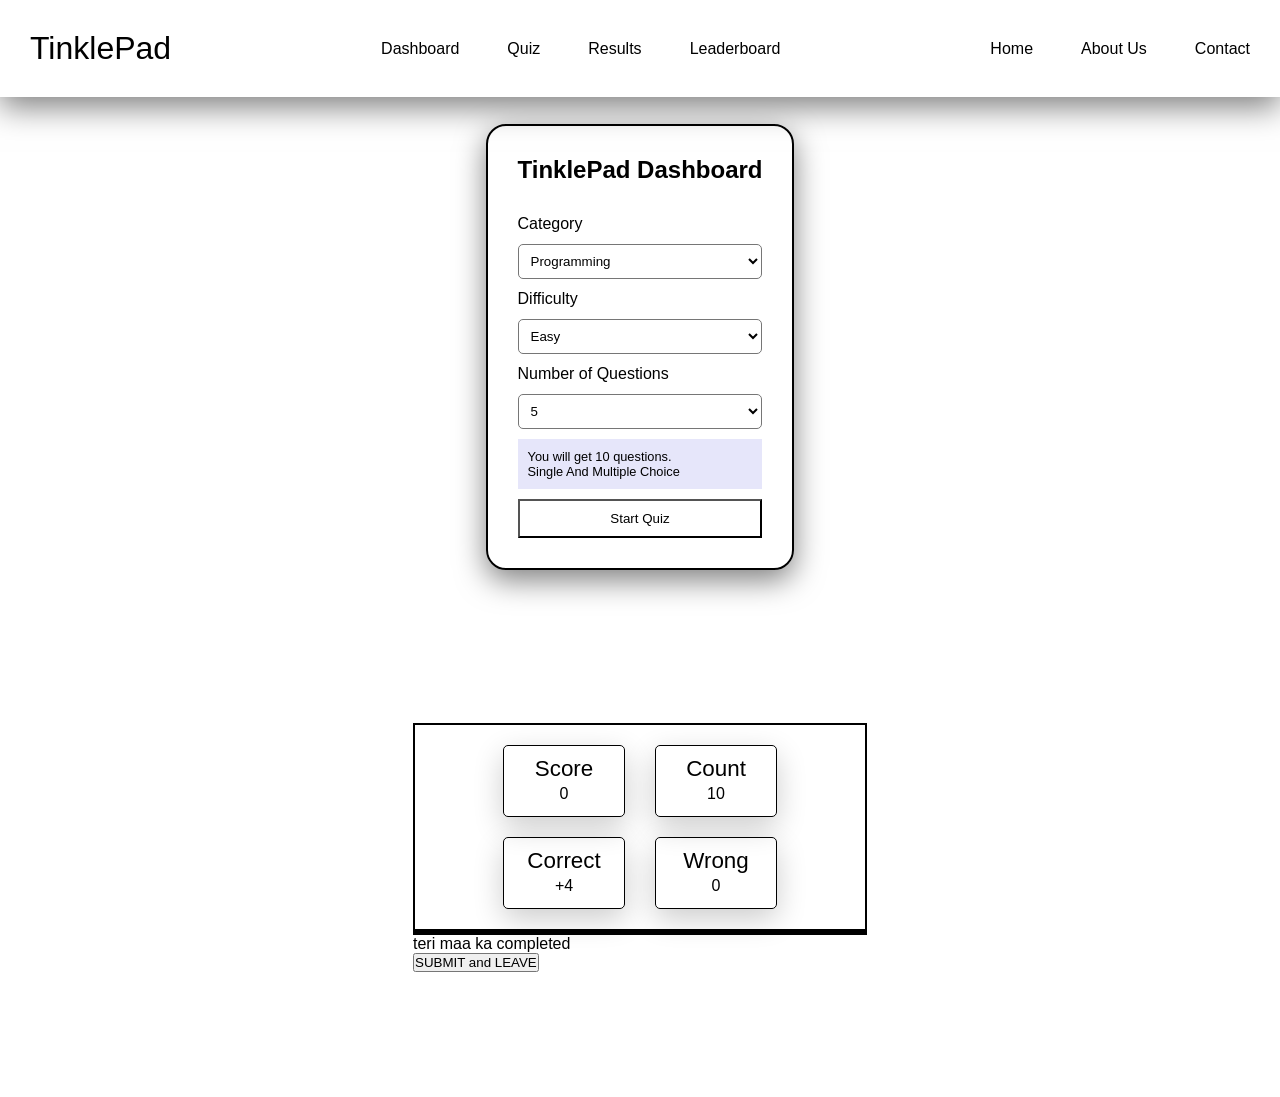
==== index.html @ e17beedc "Add files via upload" ====
<!DOCTYPE html>
<html lang="en">
<head>
    <meta charset="UTF-8">
    <meta name="viewport" content="width=device-width, initial-scale=1.0">
    <title>TinklePad - A Solo Quiz Game</title>
    <link rel="stylesheet" href="style.css">
</head>
<body>
    <div id="navbar-container">
        <div class="navbar-title">TinklePad</div>
        <div class="navbar-option">
            <ul class="navbar-button">
                <li>Dashboard</li>
                <li>Quiz</li>
                <li>Results</li>
                <li>Leaderboard</li>
            </ul>
        </div>
        <div class="navbar-features">
            <div class="features">
                <ul class="navbar-info">
                    <li>Home</li>
                    <li>About Us</li>
                    <li>Contact</li>
                </ul>
            </div>
        </div>
    </div>
    <main>
        <div id="dashboard">
            <div class="dashboard-heading">TinklePad Dashboard</div>
            <span class="dashboard-decorator"></span>
            <div class="category">
                <label class="label" for="category">Category</label>
                <select name="category" id="category" class="select">
                    <option value="Programming">Programming</option>
                    <option value="DevOps">DevOps</option>
                    <option value="History">History</option>
                    <option value="Geography">Geography</option>
                </select>
            </div>
            <div class="difficulty">
                <label class="label" for="difficulty">Difficulty</label>
                <select name="difficulty" id="difficulty" class="select">
                    <option value="EASY">Easy</option>
                    <option value="MEDIUM">Medium</option>
                    <option value="HARD">Hard</option>
                </select>
            </div>
            <div class="questions">
                <label class="label" for="questions">Number of Questions</label>
                <select name="questions" id="questions" class="select">
                    <option value="5">5</option>
                    <option value="10">10</option>
                    <option value="15">15</option>
                    <option value="20">20</option>
                </select>
            </div>
            <div class="info-box">
                <p>You will get 10 questions. <br/> Single And Multiple Choice</p>
            </div>
            <div class="start-quiz-button">
                <button onclick="startQuiz()";>Start Quiz</button>
            </div>
        </div>
    </main>
    <main>
                <div id="quiz-interface">
            <div id="quiz-page">
                <!-- <div class="quiz-board board">
                <div class="question-info">
                    <div class="question-params">
                        <div id="question-number">Question 1 of 10</div>
                        <div class="quiz-completion">30% completed</div>
                    </div>
                        <div id="question-timer">00:00</div>
                </div>
                <div class="quiz-progress"></div>
                <div class="question-panel">
                    <div id="question-slide">
                        <div class="question" issolved="false">Which of the following are greenhouse gases?</div>
                        <div class="question-type">Multiple Answer</div>
                    </div>
                    <div class="question-feature">Click on the checkbox</div>
                    <div id="question-option">
                        <label class="input" for="input">
                            <input id="op-1" type="checkbox" value="1" ><p id="1"></p>
                        </label>
                        <label class="input" for="input">
                            <input id="op-2" type="checkbox" value="2" ><p id="2"></p>
                        </label>
                        <label class="input" for="input">
                            <input id="op-3" type="checkbox" value="3" ><p id="3"></p>
                        </label>
                        <label class="input" for="input">
                            <input id="op-4" type="checkbox" value="4" ><p id="4"></p>
                        </label>
                    </div>
                    <div id="question-browser">
                        <button id="previous">Previous</button>
                        <button id="submit">Submit</button>
                        <button id="next">Next</button>
                    </div> -->
                </div>
            </div>
            </div>
        <div class="info-board">
            <div class="stats-board board">
                <div class="quiz-stats">
                    <div class="up">
                        <div class="score block">
                        <div class="box">Score</div>
                        <div id="score-val" class="value">0</div>
                    </div>
                    <div class="count block">
                        <div class="box">Count</div>
                        <div id="count-val" class="value">10</div>
                    </div>
                    </div>
                    <div class="down">
                    <div class="correct block">
                        <div class="box down">Correct</div>
                        <div class="value">+4</div>
                    </div>
                    <div class="wrong block">
                        <div class="box down">Wrong</div>
                        <div class="value">0</div>
                    </div>
                    </div>
                </div>
            </div>
            <div class="question-board board">
            </div>
             <div id="quiz-completion">teri maa ka completed</div>
            <div class="submit-and-leave">
                <button id="submit-and-leave">SUBMIT and LEAVE</button>
            </div>
        </div>
        </div>
    </main>

    <script src="script.js"></script>
    <script>
    </script>
</body>
</html>
---- style.css ----
*{
    padding: 0;
    margin: 0;
}

html,body{
    font-family: Arial, Helvetica, sans-serif;
    overflow-x: hidden;
    /* overflow-y: hidden; */
}

#navbar-container{
    display: flex;
    justify-content: space-between;
    box-shadow: 0px 10px 30px rgba(0,0,0,0.5);
    padding: 30px;
    align-items: center;
}

.navbar-title{
    font-size: 2em;
}

.navbar-button{
    display: flex;
    list-style: none;
    gap: 3em;
}

.navbar-info{
    display: flex;
    list-style-type: none;
    gap: 3em;
}

main{
    display: flex;
    justify-content: center;
    align-items: center;
    min-height: 500px;
}

#dashboard{
    border: 2px solid black;
    max-width: max-content;
    padding: 30px;
    box-shadow: 0px 10px 30px rgba(0,0,0,0.5);
    border-radius: 20px;
}

.dashboard-heading{
    padding-bottom: 20px;
    font-size: 1.5em;
    font-weight: 700;
}   

.dashboard-decorator{
    width: 10px;
    height: 2px;
    background-color: rgb(255, 153, 0);
}

.select{
    display: block;
    background-color: white;
    width: 100%;
    padding-top: 8px;
    padding-bottom: 8px;
    padding-left: 8px;
    border-radius: 5px;
}

.label{
    line-height: 40px;
}

.info-box{
    background-color: lavender;
    margin-top: 10px;
    font-size: 0.8em;
    padding: 10px;
}

.start-quiz-button{
    justify-content: center;
    display: flex;
}

.start-quiz-button button{
    cursor: pointer;
    background-color: white;
    padding: 10px;
    width: 100%;
    margin-top: 10px;

}

#quiz-interface{
    display: flex;
    justify-content: center;
    align-items: center;
    visibility: hidden;
}

.board{
    height:max-content;
    width: 450px;
    border: 2px solid black;
}

.question-info{
    display: flex;
    justify-content: space-between;
    padding: 10px;
}

.quiz-board{
    padding: 20px;
    border-radius: 10px;
    line-height: 30px;
}

.question-slide{
    display: flex;
    justify-content: space-between;
}

.input{
    cursor: pointer;
    display: block;
    border: 1px solid black;
    padding: 5px;
    margin-top: 10px;
    border-radius: 5px;

}

#question-number{
    font-size: 0.8em;
}

.quiz-progress{
    width: 100%;
    height: 5px;
    border: 2px solid black;
}

.quiz-completion{
    font-size: 0.8em;
}

#question-slide{
    align-items: center;
}

.question{
    font-size: 0.95em;
    font-weight: 600;
}

.question-type{
    font-size: 0.6em;
    border: 1px solid black;
    padding: 2px;
    border-radius: 3px;
    width: max-content;
    padding-left: 5px;
    padding-right: 5px;
}

.question-feature{
    font-size: 0.8em;
}

#question-timer{
    font-size: 1.5em;
}

#question-browser{
    display: flex;
    justify-content: space-between;
}

.input p{
    display: inline;
    gap: 10px;
}

.hidden{
    display: none;
}

.up,.down{
    display: flex;
    gap: 30px;
    justify-content: center;
    align-items: center;
}

.up{
    margin-bottom: 20px;
}

.block{
    border: 1px solid black;
    border-radius: 5px;
    padding: 10px;
    height: 50px;
    width: 100px;
    text-align: center;
    line-height: 25px;
    box-shadow: 0px 10px 30px rgba(0,0,0,0.2);
}

.box{
    font-size: 1.4em;
}

.value{
    font-size: 1em;
    overflow: hidden;
}

.quiz-stats{
    padding: 10px;
    padding-top: 20px;
    padding-bottom: 20px;
}

.question-board{
    display: flex;
    flex-wrap: wrap;
    justify-content: center;
    align-items: center;
}

.question-pallet{
    background-color: red;
    border: 2px solid black;
    border-radius: 50%;
    height: 20px;
    width: 20px;
    text-align: center;
    padding: 5px;
    margin: 5px;
    color: white;
}

.solved{
    background-color: green;
}

.question-result{
    border: 1px solid black;
}
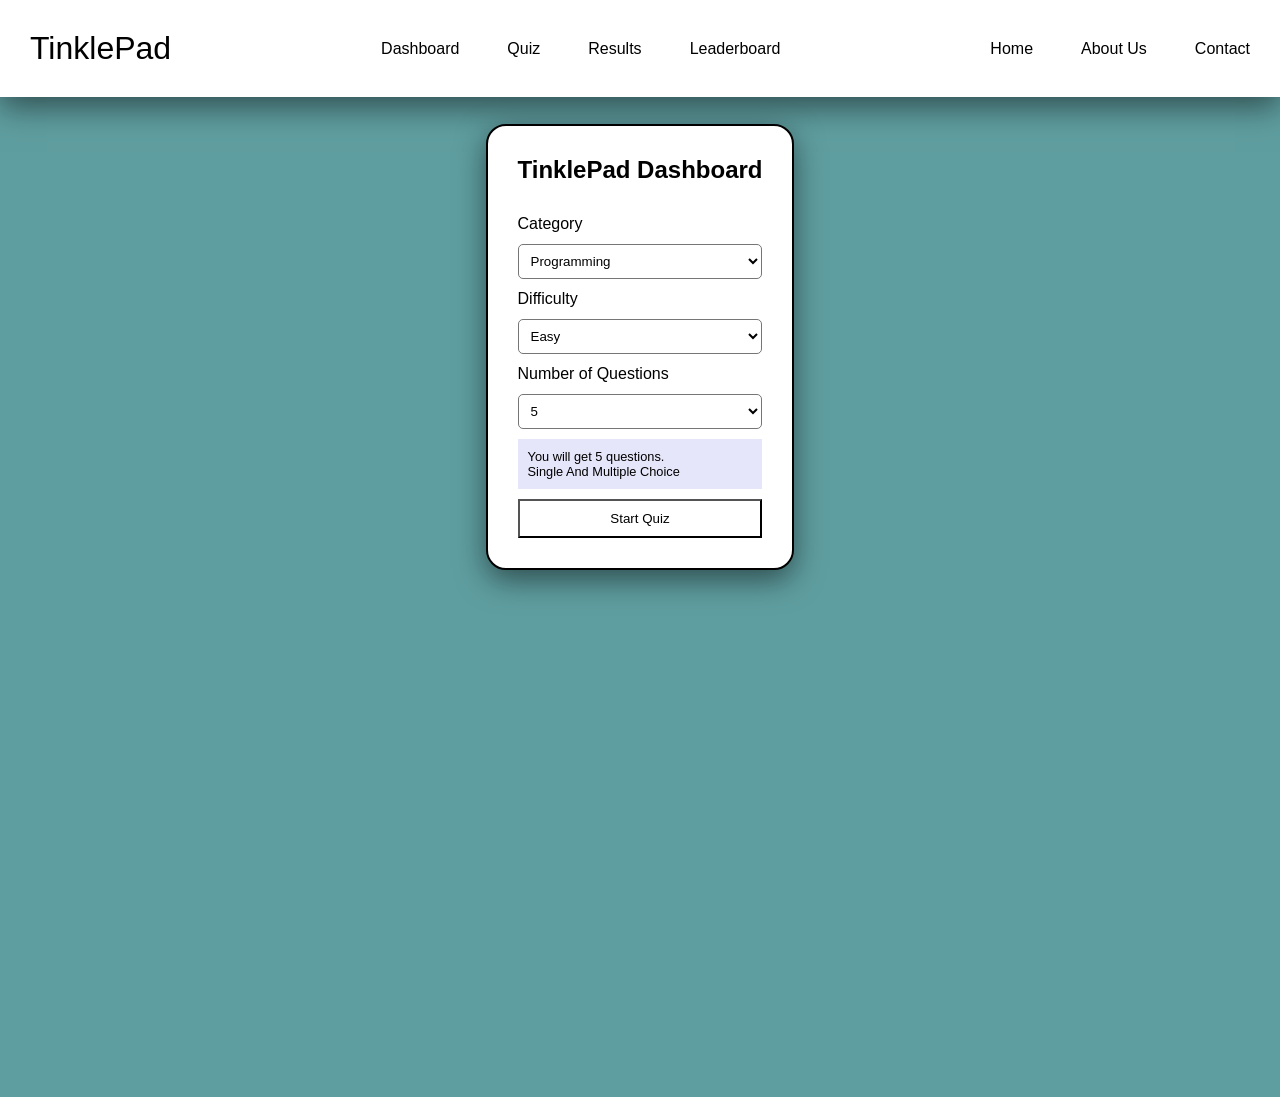
==== commit 2b722a1f: "Add files via upload" ====
--- a/index.html
+++ b/index.html
@@ -50,62 +50,29 @@
             </div>
             <div class="questions">
                 <label class="label" for="questions">Number of Questions</label>
-                <select name="questions" id="questions" class="select">
+                <select name="questions" id="questions" class="select" onchange="numberOfQuestions()"">
                     <option value="5">5</option>
                     <option value="10">10</option>
                     <option value="15">15</option>
-                    <option value="20">20</option>
                 </select>
             </div>
             <div class="info-box">
-                <p>You will get 10 questions. <br/> Single And Multiple Choice</p>
+                <p>You will get 5 questions. <br/> Single And Multiple Choice</p>
             </div>
             <div class="start-quiz-button">
-                <button onclick="startQuiz()";>Start Quiz</button>
+                <button onclick="startQuiz()"; onclick="showPanel();">Start Quiz</button>
             </div>
         </div>
     </main>
     <main>
                 <div id="quiz-interface">
             <div id="quiz-page">
-                <!-- <div class="quiz-board board">
-                <div class="question-info">
-                    <div class="question-params">
-                        <div id="question-number">Question 1 of 10</div>
-                        <div class="quiz-completion">30% completed</div>
-                    </div>
-                        <div id="question-timer">00:00</div>
-                </div>
-                <div class="quiz-progress"></div>
-                <div class="question-panel">
-                    <div id="question-slide">
-                        <div class="question" issolved="false">Which of the following are greenhouse gases?</div>
-                        <div class="question-type">Multiple Answer</div>
-                    </div>
-                    <div class="question-feature">Click on the checkbox</div>
-                    <div id="question-option">
-                        <label class="input" for="input">
-                            <input id="op-1" type="checkbox" value="1" ><p id="1"></p>
-                        </label>
-                        <label class="input" for="input">
-                            <input id="op-2" type="checkbox" value="2" ><p id="2"></p>
-                        </label>
-                        <label class="input" for="input">
-                            <input id="op-3" type="checkbox" value="3" ><p id="3"></p>
-                        </label>
-                        <label class="input" for="input">
-                            <input id="op-4" type="checkbox" value="4" ><p id="4"></p>
-                        </label>
-                    </div>
-                    <div id="question-browser">
-                        <button id="previous">Previous</button>
-                        <button id="submit">Submit</button>
-                        <button id="next">Next</button>
-                    </div> -->
+                
                 </div>
             </div>
             </div>
-        <div class="info-board">
+        <div id="info-board">
+            <div id="question-timer">00:00</div>
             <div class="stats-board board">
                 <div class="quiz-stats">
                     <div class="up">
@@ -132,16 +99,32 @@
             </div>
             <div class="question-board board">
             </div>
-             <div id="quiz-completion">teri maa ka completed</div>
+             <div id="quiz-completion">0% completed</div>
+                <div id="quiz-progress">
+                    <div id="completion-progress"></div>
+                </div>
             <div class="submit-and-leave">
-                <button id="submit-and-leave">SUBMIT and LEAVE</button>
+                <button id="submit-and-leave">SHOW RESULTS</button>
             </div>
         </div>
         </div>
     </main>
-
+    <footer>
+        <div id="result-dashboard">
+        <p>Result Dashboard</p>
+        <div id="final-score">
+            <p>Score - 100%</p>
+        </div>
+        <div id="celebration-message">
+            <p>Nice Work!</p>
+        </div>
+    </div>
+    </footer>
     <script src="script.js"></script>
     <script>
+        function numberOfQuestions(){
+            document.getElementsByClassName('info-box')[0].innerHTML = ` <p>You will get ${questions.value} questions. <br/> Single And Multiple Choice</p>`
+        }
     </script>
 </body>
 </html>
--- a/style.css
+++ b/style.css
@@ -6,10 +6,11 @@
 html,body{
     font-family: Arial, Helvetica, sans-serif;
     overflow-x: hidden;
-    /* overflow-y: hidden; */
+    background-color: cadetblue;
 }
 
 #navbar-container{
+    background-color: white;
     display: flex;
     justify-content: space-between;
     box-shadow: 0px 10px 30px rgba(0,0,0,0.5);
@@ -33,14 +34,24 @@
     gap: 3em;
 }
 
+#info-board{
+    display: none;
+    background-color: white;
+    line-height: 30px;
+    border: 2px solid black;
+    border-radius: 10px;
+}
+
 main{
     display: flex;
     justify-content: center;
     align-items: center;
     min-height: 500px;
+    gap: 20px;
 }
 
 #dashboard{
+    background-color: white;
     border: 2px solid black;
     max-width: max-content;
     padding: 30px;
@@ -96,10 +107,12 @@
 }
 
 #quiz-interface{
-    display: flex;
-    justify-content: center;
-    align-items: center;
-    visibility: hidden;
+    background-color: white;
+    display: flex;
+    justify-content: center;
+    align-items: center;
+    border-radius: 10px;
+    display: none;
 }
 
 .board{
@@ -139,14 +152,24 @@
     font-size: 0.8em;
 }
 
-.quiz-progress{
+#quiz-progress{
     width: 100%;
-    height: 5px;
-    border: 2px solid black;
+    height: 10px;
+    border: 1.5px solid black;
+    
+    border-radius: 20px;
 }
 
 .quiz-completion{
     font-size: 0.8em;
+}
+
+#completion-progress{
+    background-color: green;
+    height: 10px;
+    transition: 0.25s;
+    border-radius: 20px;
+    width: 0%;
 }
 
 #question-slide{
@@ -173,7 +196,12 @@
 }
 
 #question-timer{
-    font-size: 1.5em;
+    font-size: 2.5em;
+    text-align: center;
+    padding: 20px;
+    border: 2px solid red;
+    color: red;
+    font-weight: 700;
 }
 
 #question-browser{
@@ -243,6 +271,7 @@
     text-align: center;
     padding: 5px;
     margin: 5px;
+    line-height: 20px;
     color: white;
 }
 
@@ -252,4 +281,145 @@
 
 .question-result{
     border: 1px solid black;
+    line-height: 20px;
+    padding: 10px;
+    border-radius: 10px;
+    box-shadow: 0px 10px 30px rgba(0,0,0,0.2);
+}
+
+footer{
+    display: flex;
+    justify-content: center;
+}
+
+#result-dashboard{
+    width: max-content;
+    max-width: 800px;
+    border: 2px solid black;
+    padding: 20px;
+    border-radius: 10px;
+    background-color: white;
+    display: none;
+    margin-top: -470px;
+}
+
+#result-dashboard p{
+    text-align: center;
+    font-size: 1.8em;
+    margin-bottom: 10px;
+}
+
+.question-result{
+    margin-bottom: 20px;
+}
+
+#quiz-completion{
+    text-align: center;
+}
+
+.submit-and-leave{
+    justify-content: center;
+    text-align: center;
+}
+
+.previous{
+cursor: pointer;
+background-color: rgba(255,0,0,0.6);
+padding: 10px;
+border-radius: 20px;
+border: 0;
+margin-top: 10px;
+font-weight: 600;
+}
+
+.previous:hover{
+    transition: 0.2s;
+    border: 2px solid black;
+    background-color: red;
+}
+
+.next{
+cursor: pointer;
+background-color: rgba(0,255,0,0.6);
+padding: 10px;
+border-radius: 20px;
+border: 0;
+margin-top: 10px;
+font-weight: 600;
+}
+
+.next:hover{
+    transition: 0.2s;
+    border: 2px solid black;
+    background-color: green;
+}
+
+.submit{
+    cursor: pointer;
+    background-color: rgba(0,0,255,0.6);
+    border: 0;
+    border-radius: 20px;
+    padding: 10px;
+    margin-top: 10px;
+    color: white;
+    font-weight: 600;
+}
+
+.submit:hover{
+    transition: 0.2s;
+    border: 2px solid black;
+    background-color: blue;
+}
+
+#submit-and-leave{
+    padding: 20px;
+    background-color: lightgreen;
+    border-radius: 30px;
+    border: 0;
+    margin-top: 10px;
+    margin-bottom: 10px;
+    cursor: pointer;
+    font-weight: 600;
+}
+
+#submit-and-leave:hover{
+    background-color: green;
+    transition: 0.25s;
+    scale: 1.1;
+    border: 2px solid black;
+}
+.correct{
+    border-color: green;
+    color: green;
+}
+
+.wrong{
+    border-color: red;
+    color: red;
+}
+
+.score{
+    border-color: purple;
+    color: purple;
+}
+
+.count{
+    border-color: brown;
+    color: brown;
+}
+
+.navbar-option{
+    cursor: pointer;
+}
+
+.navbar-features{
+    cursor: pointer;
+}
+
+.correct{
+    border-color: green;
+}
+
+.wrong{
+    border-color: red;
 }
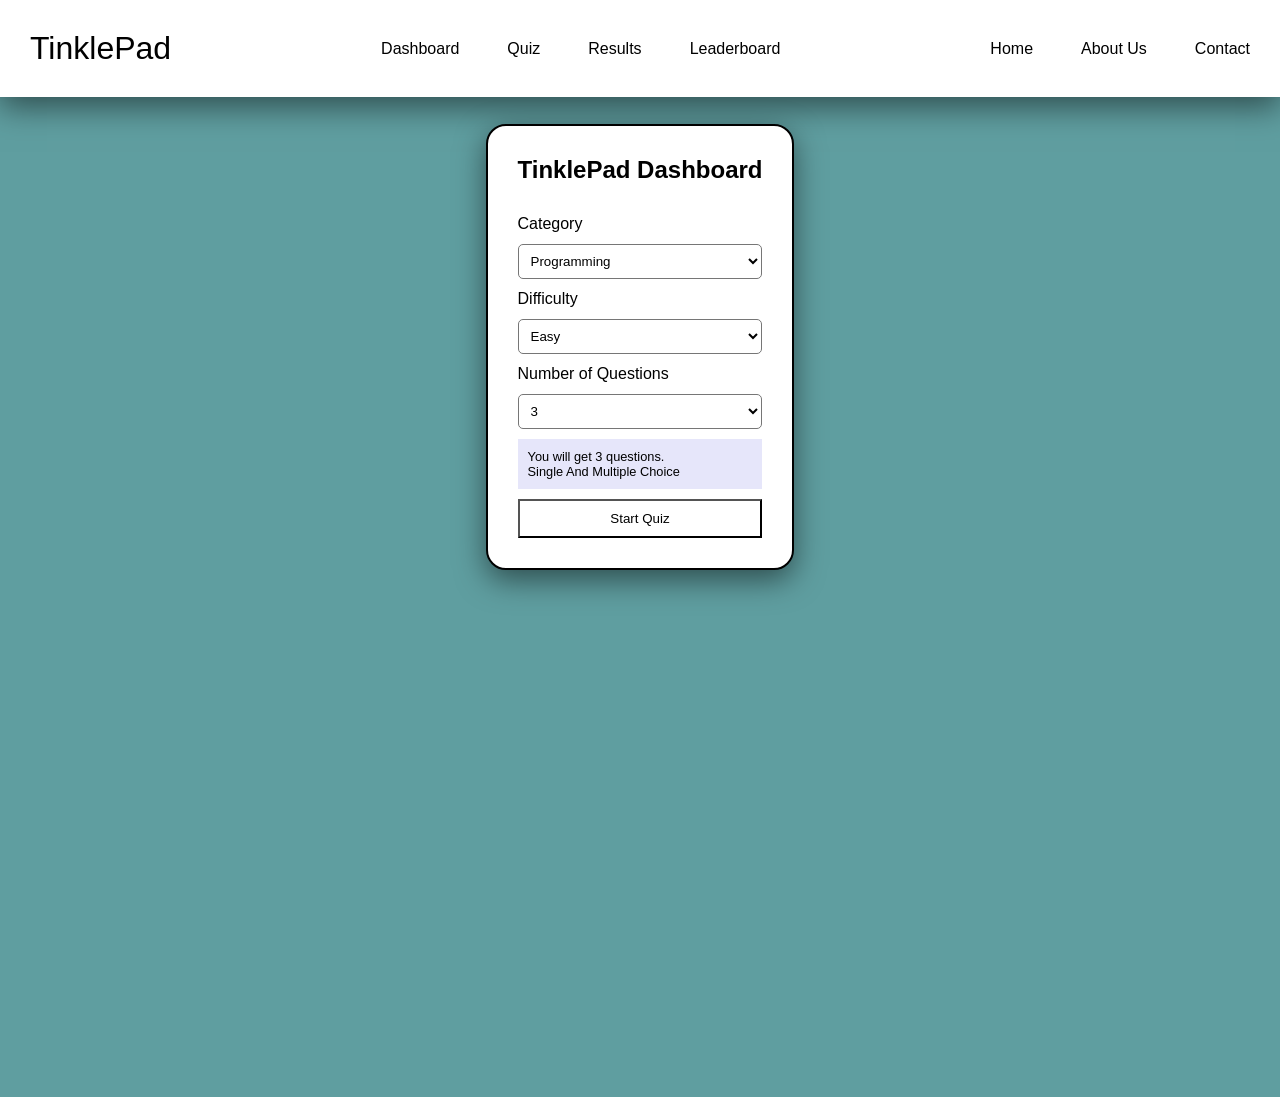
==== commit 6c7eadcc: "Add files via upload" ====
--- a/index.html
+++ b/index.html
@@ -51,13 +51,14 @@
             <div class="questions">
                 <label class="label" for="questions">Number of Questions</label>
                 <select name="questions" id="questions" class="select" onchange="numberOfQuestions()"">
+                    <option value="3">3</option>
                     <option value="5">5</option>
+                    <option value="8">8</option>
                     <option value="10">10</option>
-                    <option value="15">15</option>
                 </select>
             </div>
             <div class="info-box">
-                <p>You will get 5 questions. <br/> Single And Multiple Choice</p>
+                <p>You will get 3 questions. <br/> Single And Multiple Choice</p>
             </div>
             <div class="start-quiz-button">
                 <button onclick="startQuiz()"; onclick="showPanel();">Start Quiz</button>
@@ -82,7 +83,7 @@
                     </div>
                     <div class="count block">
                         <div class="box">Count</div>
-                        <div id="count-val" class="value">10</div>
+                        <div id="count-val" class="value">0</div>
                     </div>
                     </div>
                     <div class="down">
